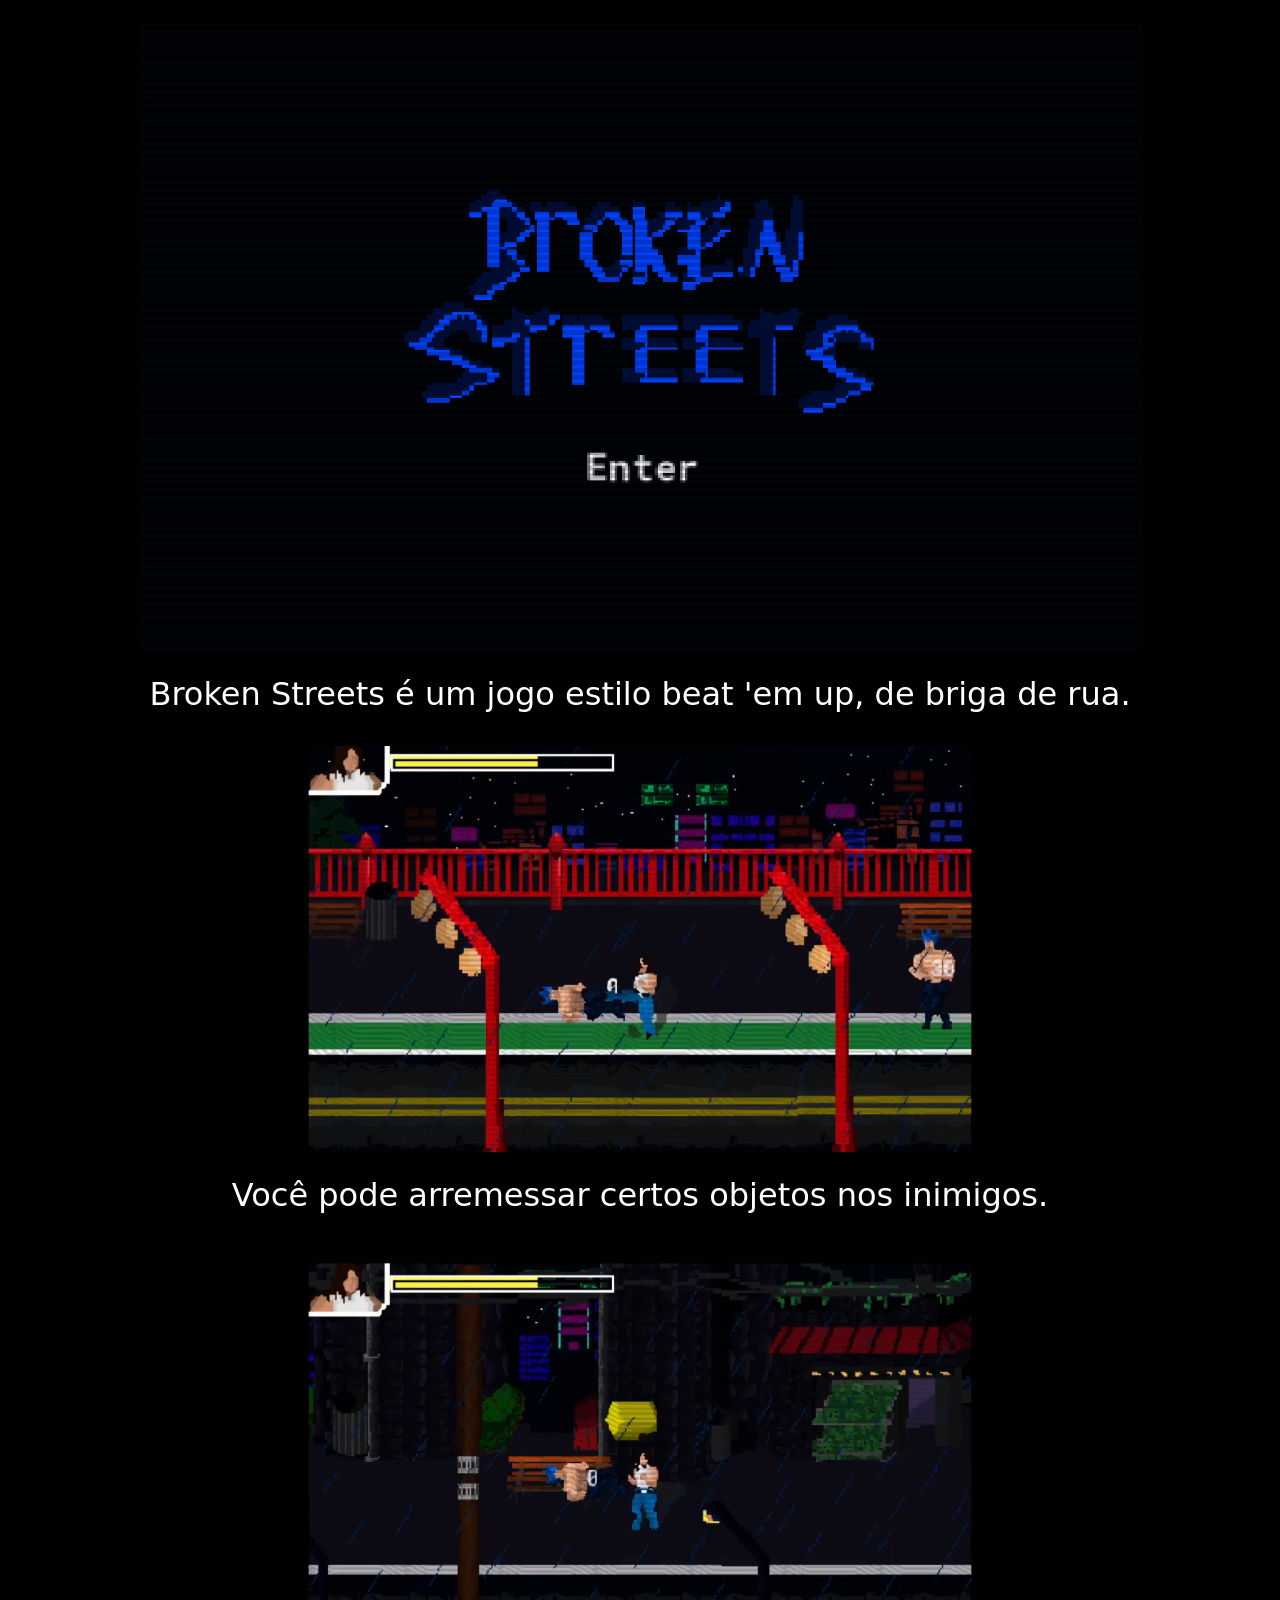
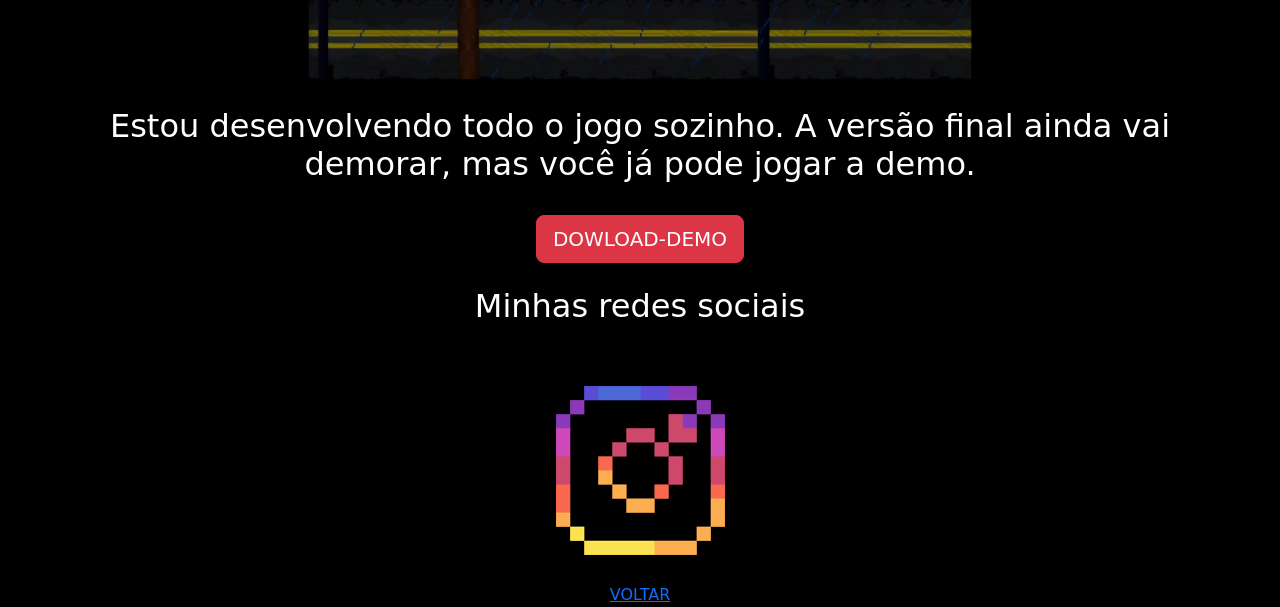
==== alunos/Guilherme/index.html @ 7a9cbd7e "guilherme" ====
<!DOCTYPE html>
<html lang="pt-br">
<head>
    <meta charset="UTF-8">
    <meta name="viewport" content="width=device-width, initial-scale=1.0">
    <title>Broken Streets - Game Dev</title>

    <!-- Bootstrap 5 CSS -->
    <link href="https://cdn.jsdelivr.net/npm/bootstrap@5.3.2/dist/css/bootstrap.min.css" rel="stylesheet">

    <!-- CSS Externo -->
        <link rel="stylesheet" href="cores.css">
</head>

<body>

    <div class="container py-4">

        <!-- Imagem principal -->
        <div class="text-center mb-4">
            <img src="./img/menu.png" class="img-fluid rounded" alt="Menu do jogo">
        </div>

        <!-- Texto -->
        <div class="row mb-4">
            <div class="col-12 text-center">
                <h2>Broken Streets é um jogo estilo beat 'em up, de briga de rua.</h2>
            </div>
        </div>

        <!-- Imagem 1 -->
        <div class="row mb-4">
            <div class="col-12 col-md-8 mx-auto">
                <img src="./img/cenario2.jpg" class="img-fluid rounded" alt="Cenário 2">
            </div>
        </div>

        <!-- Texto -->
        <div class="row mb-4">
            <div class="col-12 text-center">
                <h2>Você pode arremessar certos objetos nos inimigos.</h2>
            </div>
        </div>

        <!-- Imagem 2 -->
        <div class="row mb-4">
            <div class="col-12 col-md-8 mx-auto">
                <img src="./img/cenario1.jpg" class="img-fluid rounded" alt="Cenário 1">
            </div>
        </div>

        <!-- Texto -->
        <div class="row mb-4 text-center">
            <div class="col-12">
                <h2>
                    Estou desenvolvendo todo o jogo sozinho.
                    A versão final ainda vai demorar,
                    mas você já pode jogar a demo.
                </h2>
            </div>
        </div>

        <!-- Botão -->
        <div class="row mb-4 text-center">
            <div class="col-12">
                <a href="luta.zip" class="btn btn-danger btn-lg">
          
                    DOWLOAD-DEMO
                 
                </a>
            </div>
        </div>

        <!-- Redes -->
        <div class="row text-center">
            <div class="col-12">
                <h2>Minhas redes sociais</h2>
            </div>
        </div>

    </div>
<div>
  <a href="https://www.instagram.com/gu1z_colorio/">
    <img src="img/insta_pixel.png"/>
    </a>
    <!-- Bootstrap JS -->
     </div>
     
     <div>
 <a href="file:///C:/Users/Estudante/Documents/GitHub/pg005/index.html">VOLTAR</a>
     </div>
    <script src="https://cdn.jsdelivr.net/npm/bootstrap@5.3.2/dist/js/bootstrap.bundle.min.js"></script>

</body>
</html>
---- alunos/Guilherme/cores.css ----
body{
    background-color: #000000;
  }
  div{
     margin: 0;
    color: #ffffff;
    text-align:center;
   
  }
  a{
     margin: 0;
    text-align:center;
  }
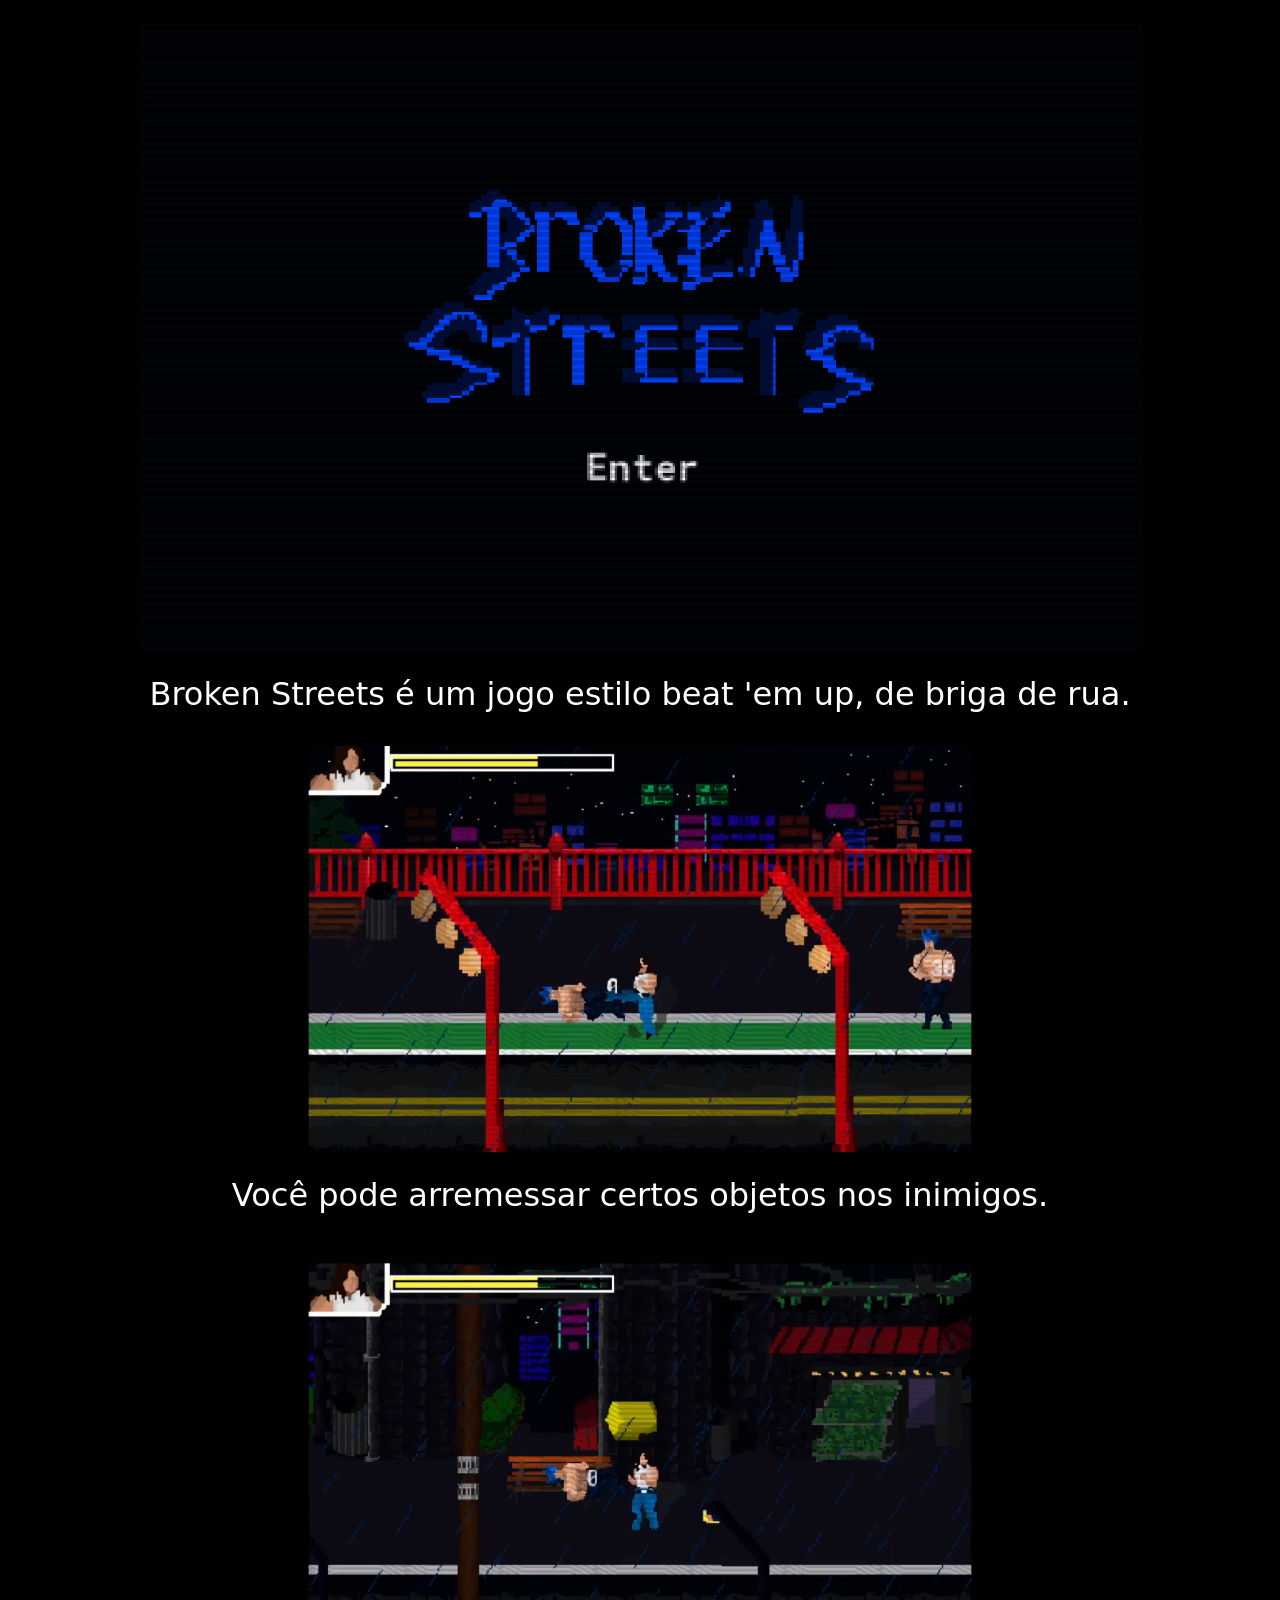
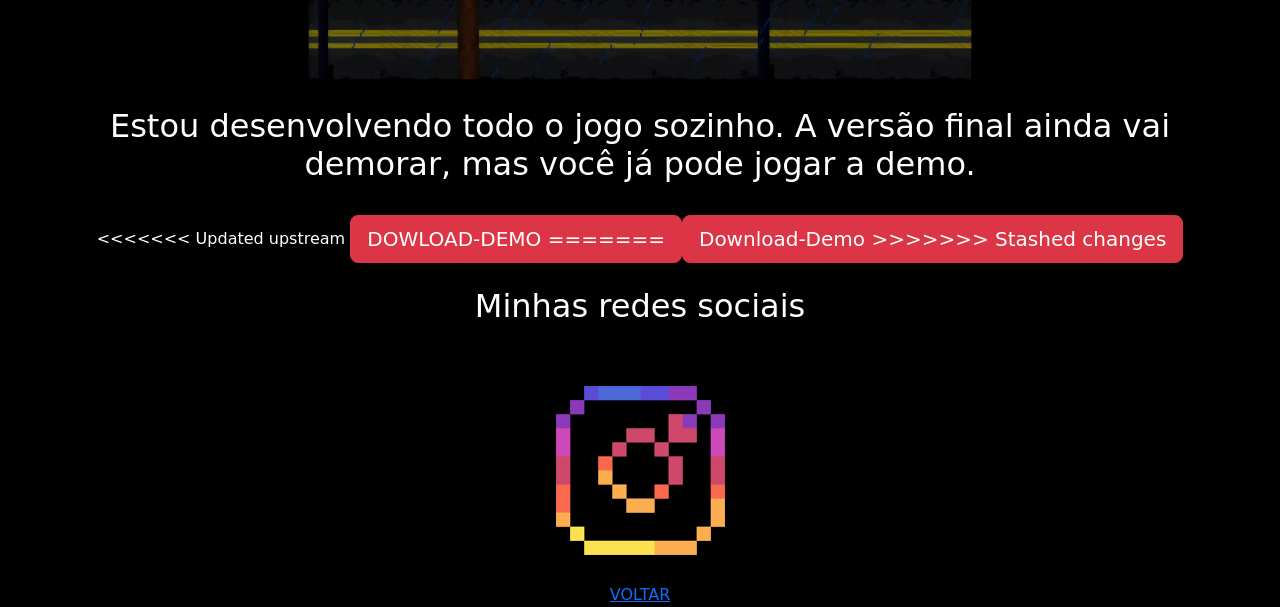
==== commit 7f1bd514: "guilherme" ====
--- a/alunos/Guilherme/index.html
+++ b/alunos/Guilherme/index.html
@@ -63,10 +63,15 @@
         <!-- Botão -->
         <div class="row mb-4 text-center">
             <div class="col-12">
+<<<<<<< Updated upstream
+                <a href="#" class="btn btn-danger btn-lg">
+                    DOWLOAD-DEMO
+=======
                 <a href="luta.zip" class="btn btn-danger btn-lg">
           
-                    DOWLOAD-DEMO
+                    Download-Demo
                  
+>>>>>>> Stashed changes
                 </a>
             </div>
         </div>
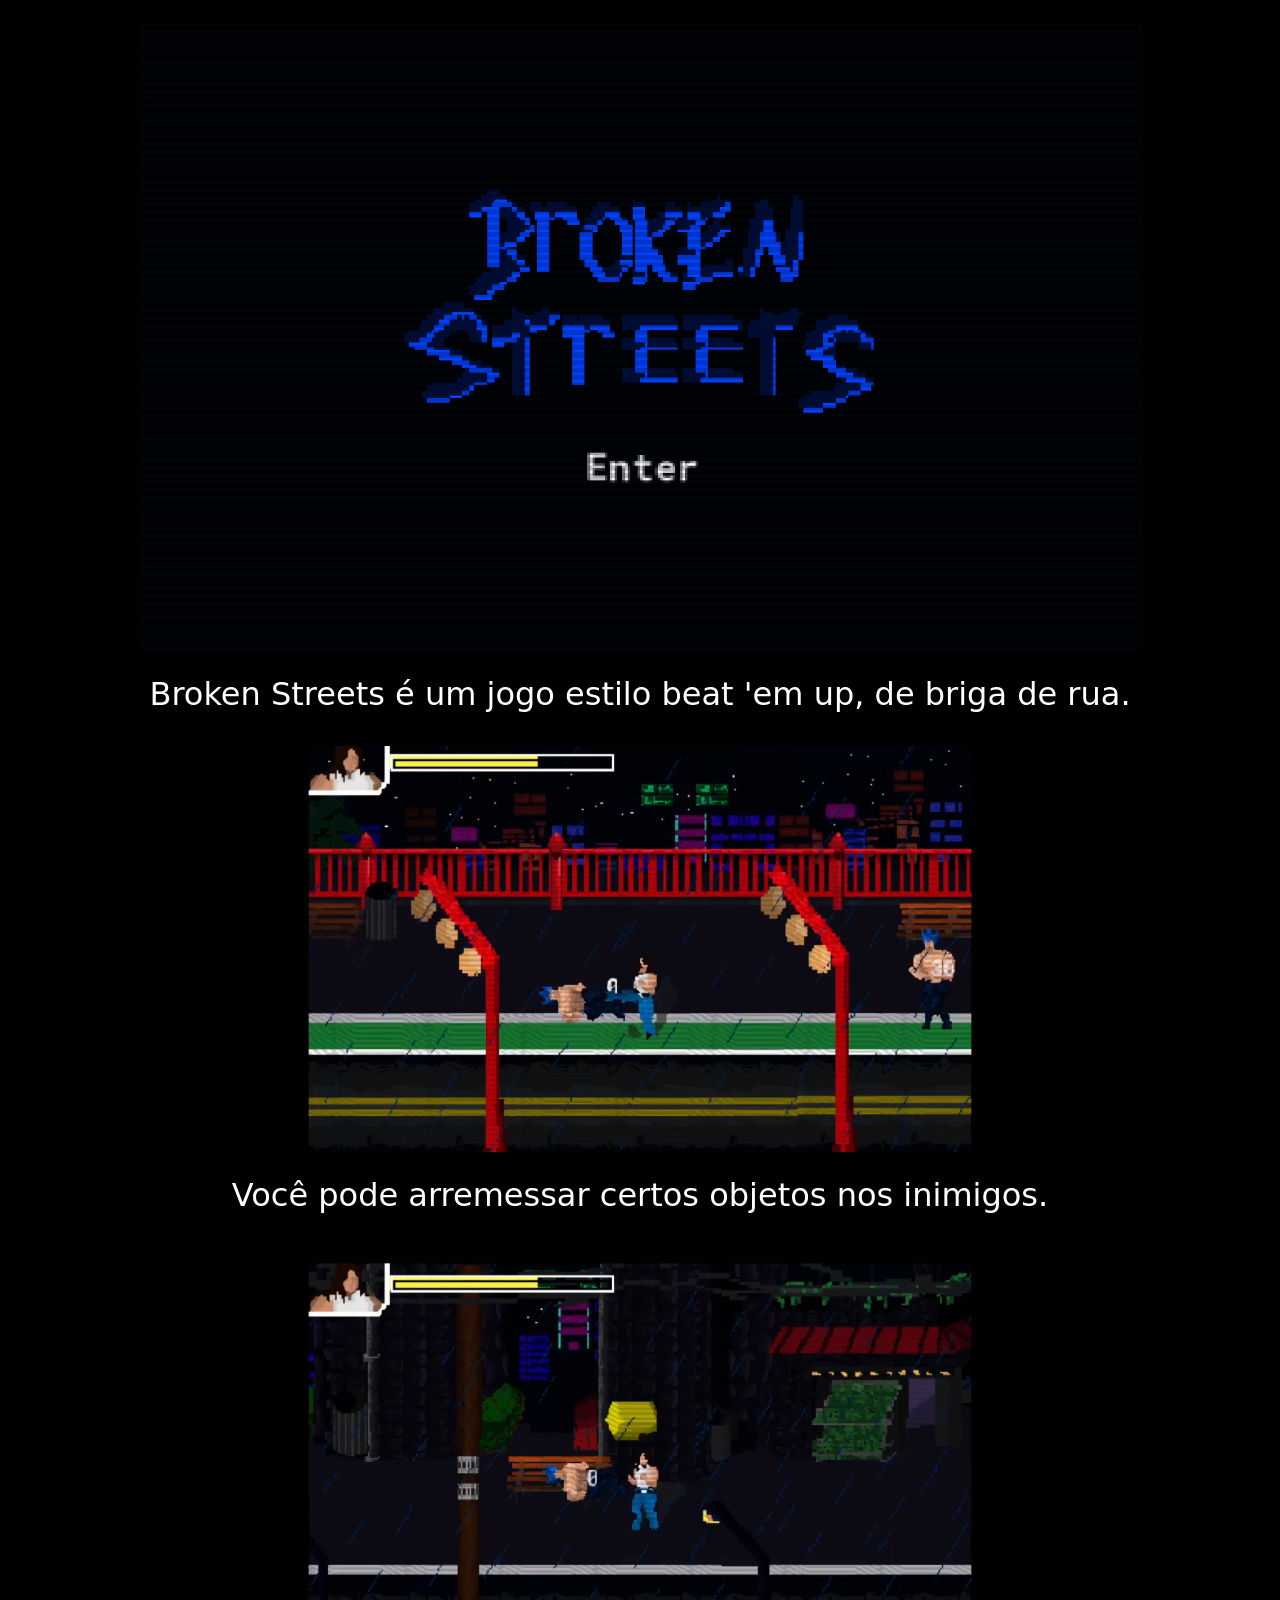
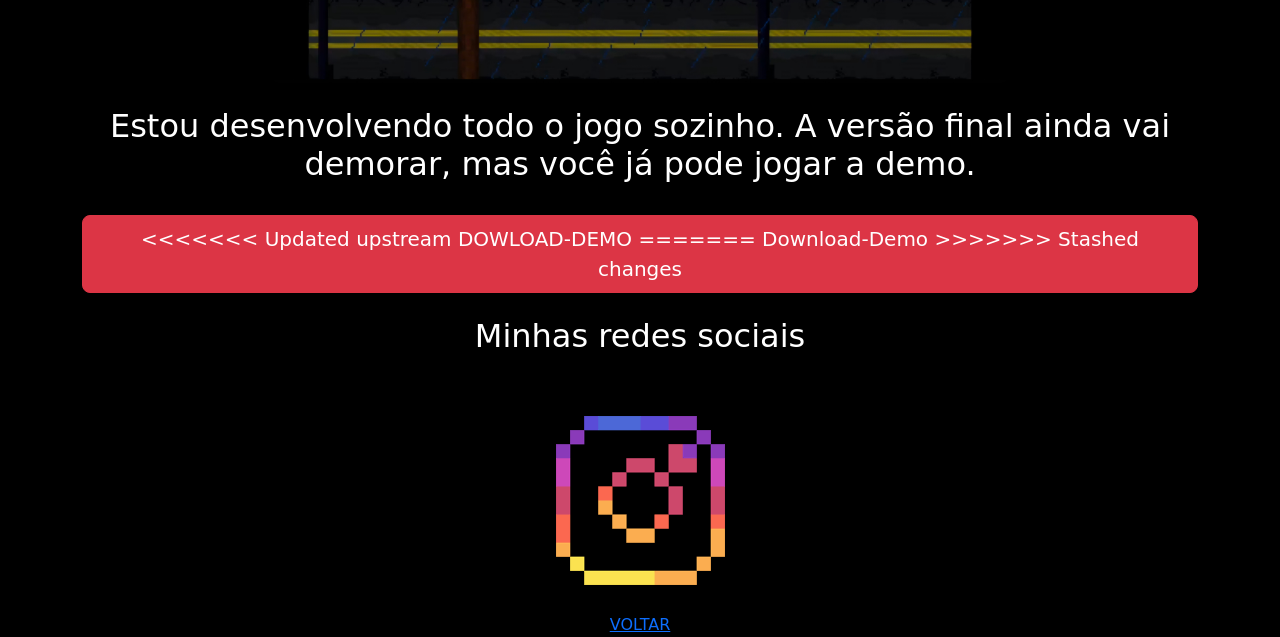
==== commit 9bc32743: "guilherme" ====
--- a/alunos/Guilherme/index.html
+++ b/alunos/Guilherme/index.html
@@ -63,14 +63,13 @@
         <!-- Botão -->
         <div class="row mb-4 text-center">
             <div class="col-12">
+                <a href="luta.zip" class="btn btn-danger btn-lg">
 <<<<<<< Updated upstream
-                <a href="#" class="btn btn-danger btn-lg">
+          
                     DOWLOAD-DEMO
+                 
 =======
-                <a href="luta.zip" class="btn btn-danger btn-lg">
-          
                     Download-Demo
-                 
 >>>>>>> Stashed changes
                 </a>
             </div>
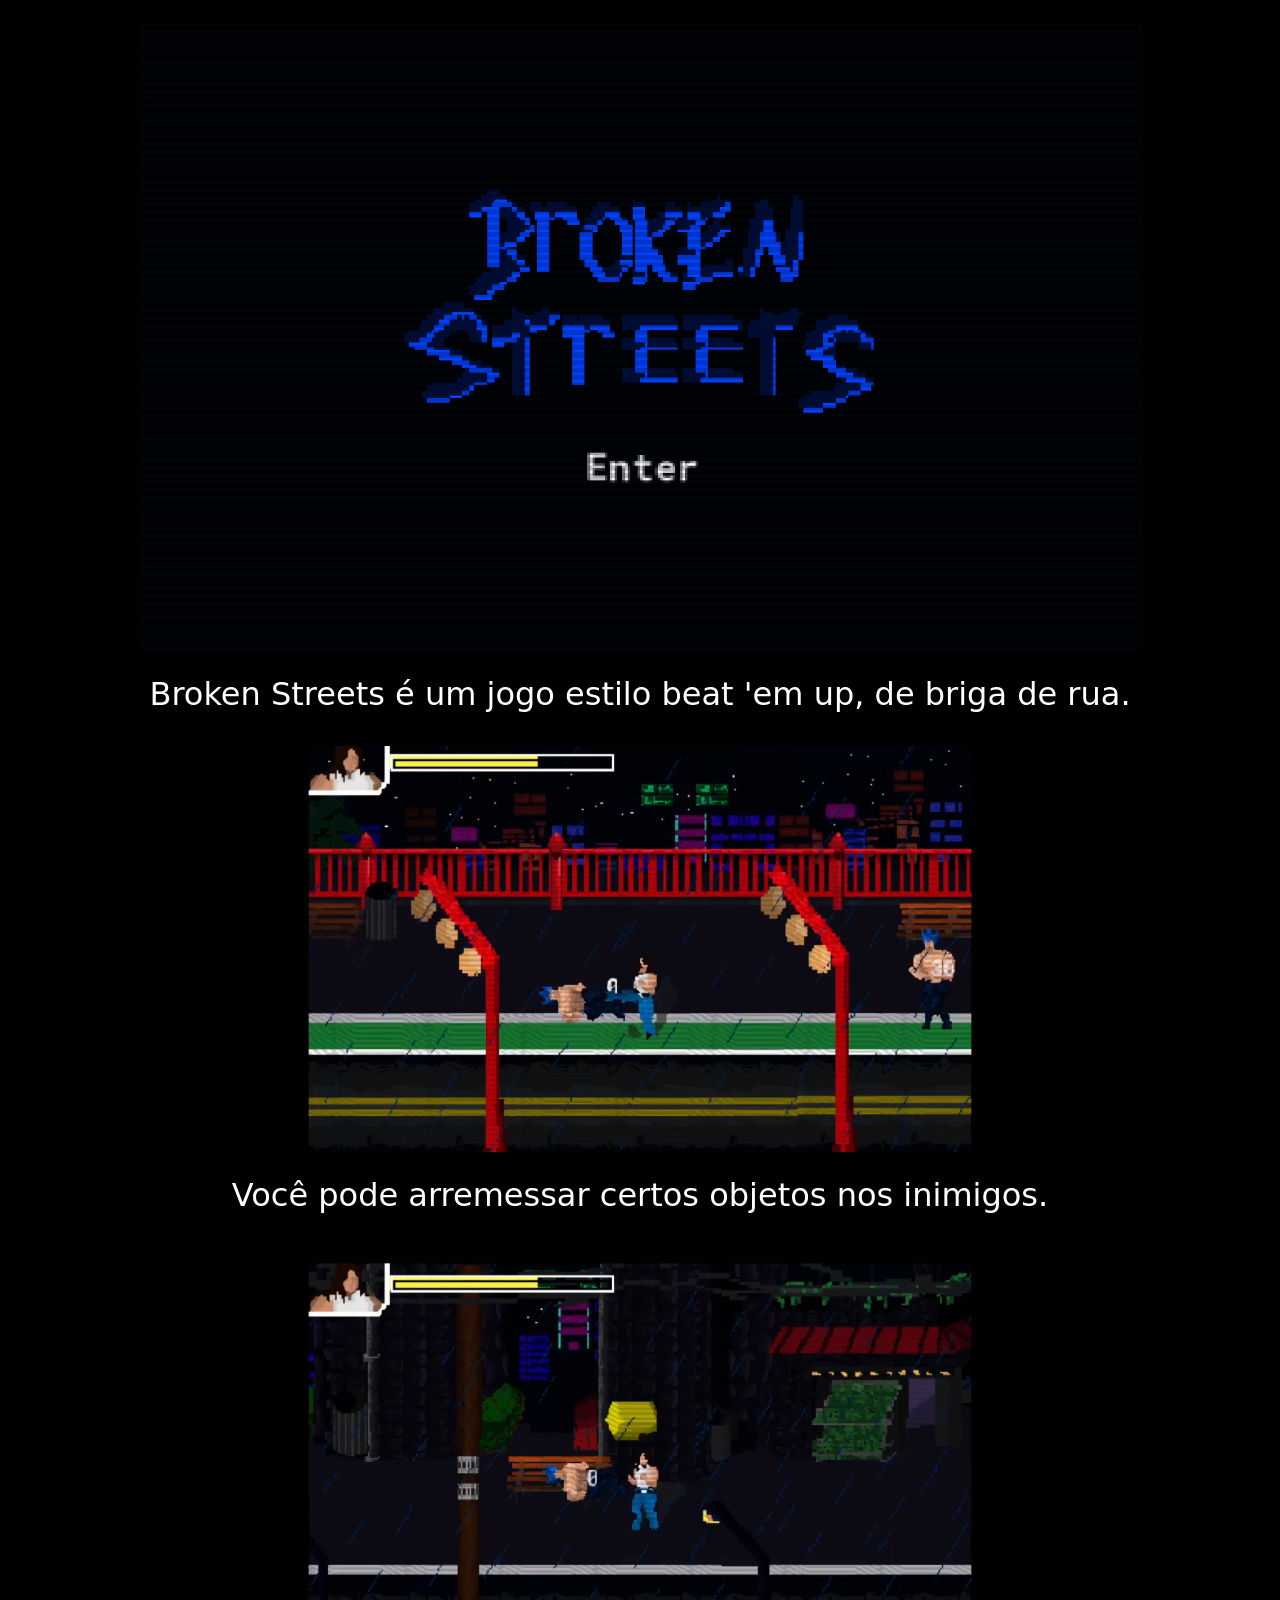
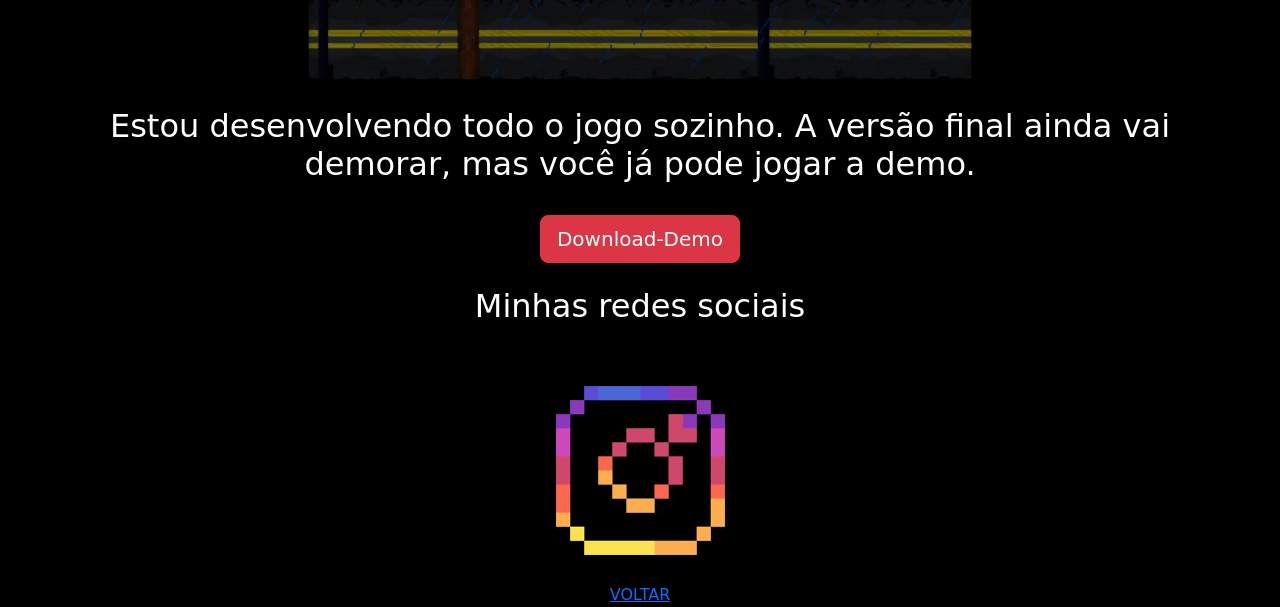
==== commit e884b952: "guilherme" ====
--- a/alunos/Guilherme/index.html
+++ b/alunos/Guilherme/index.html
@@ -64,13 +64,7 @@
         <div class="row mb-4 text-center">
             <div class="col-12">
                 <a href="luta.zip" class="btn btn-danger btn-lg">
-<<<<<<< Updated upstream
-          
-                    DOWLOAD-DEMO
-                 
-=======
                     Download-Demo
->>>>>>> Stashed changes
                 </a>
             </div>
         </div>
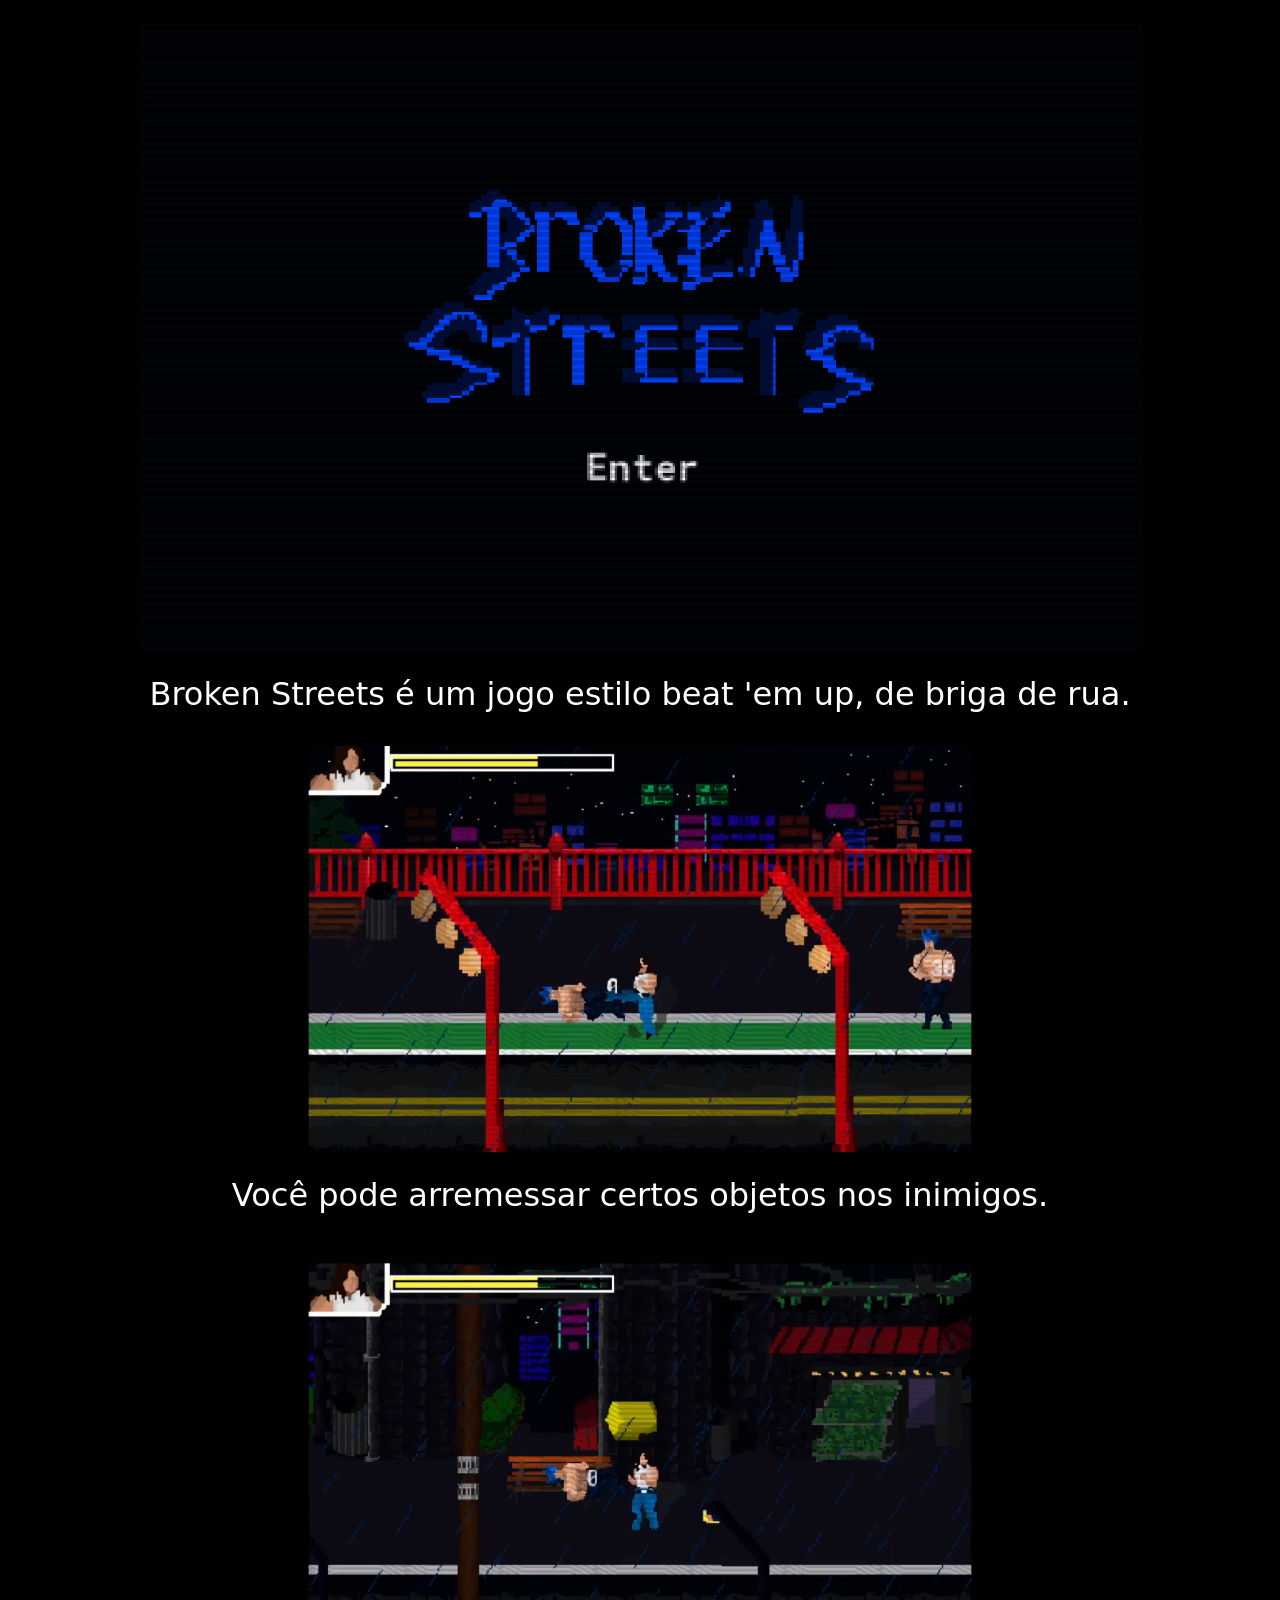
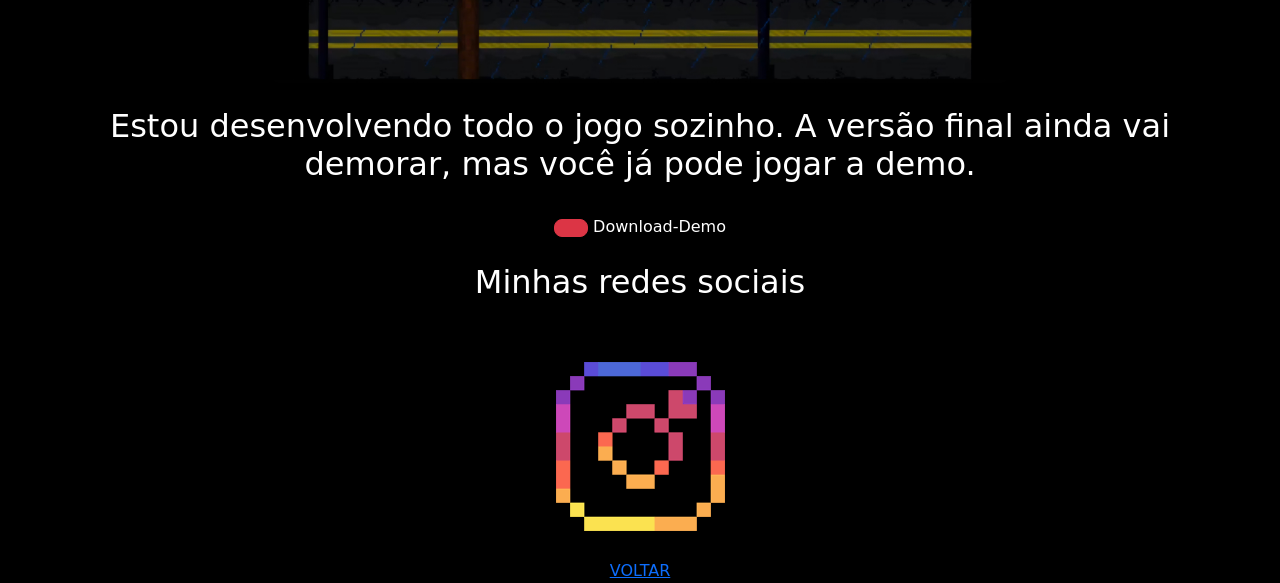
==== commit b6043946: "gui-ajuste" ====
--- a/alunos/Guilherme/index.html
+++ b/alunos/Guilherme/index.html
@@ -3,6 +3,7 @@
 <head>
     <meta charset="UTF-8">
     <meta name="viewport" content="width=device-width, initial-scale=1.0">
+  <link rel="icon" href="img/luta_icon.png" type="luta_icon.png">  
     <title>Broken Streets - Game Dev</title>
 
     <!-- Bootstrap 5 CSS -->
@@ -63,7 +64,7 @@
         <!-- Botão -->
         <div class="row mb-4 text-center">
             <div class="col-12">
-                <a href="luta.zip" class="btn btn-danger btn-lg">
+                <a href="Brocken_Streets.zip" class="btn btn-danger btn-lg"></a>
                     Download-Demo
                 </a>
             </div>
@@ -85,9 +86,9 @@
      </div>
      
      <div>
- <a href="file:///C:/Users/Estudante/Documents/GitHub/pg005/index.html">VOLTAR</a>
+ <a href= "../../index.html">VOLTAR</a>
      </div>
     <script src="https://cdn.jsdelivr.net/npm/bootstrap@5.3.2/dist/js/bootstrap.bundle.min.js"></script>
-
+     
 </body>
 </html>
